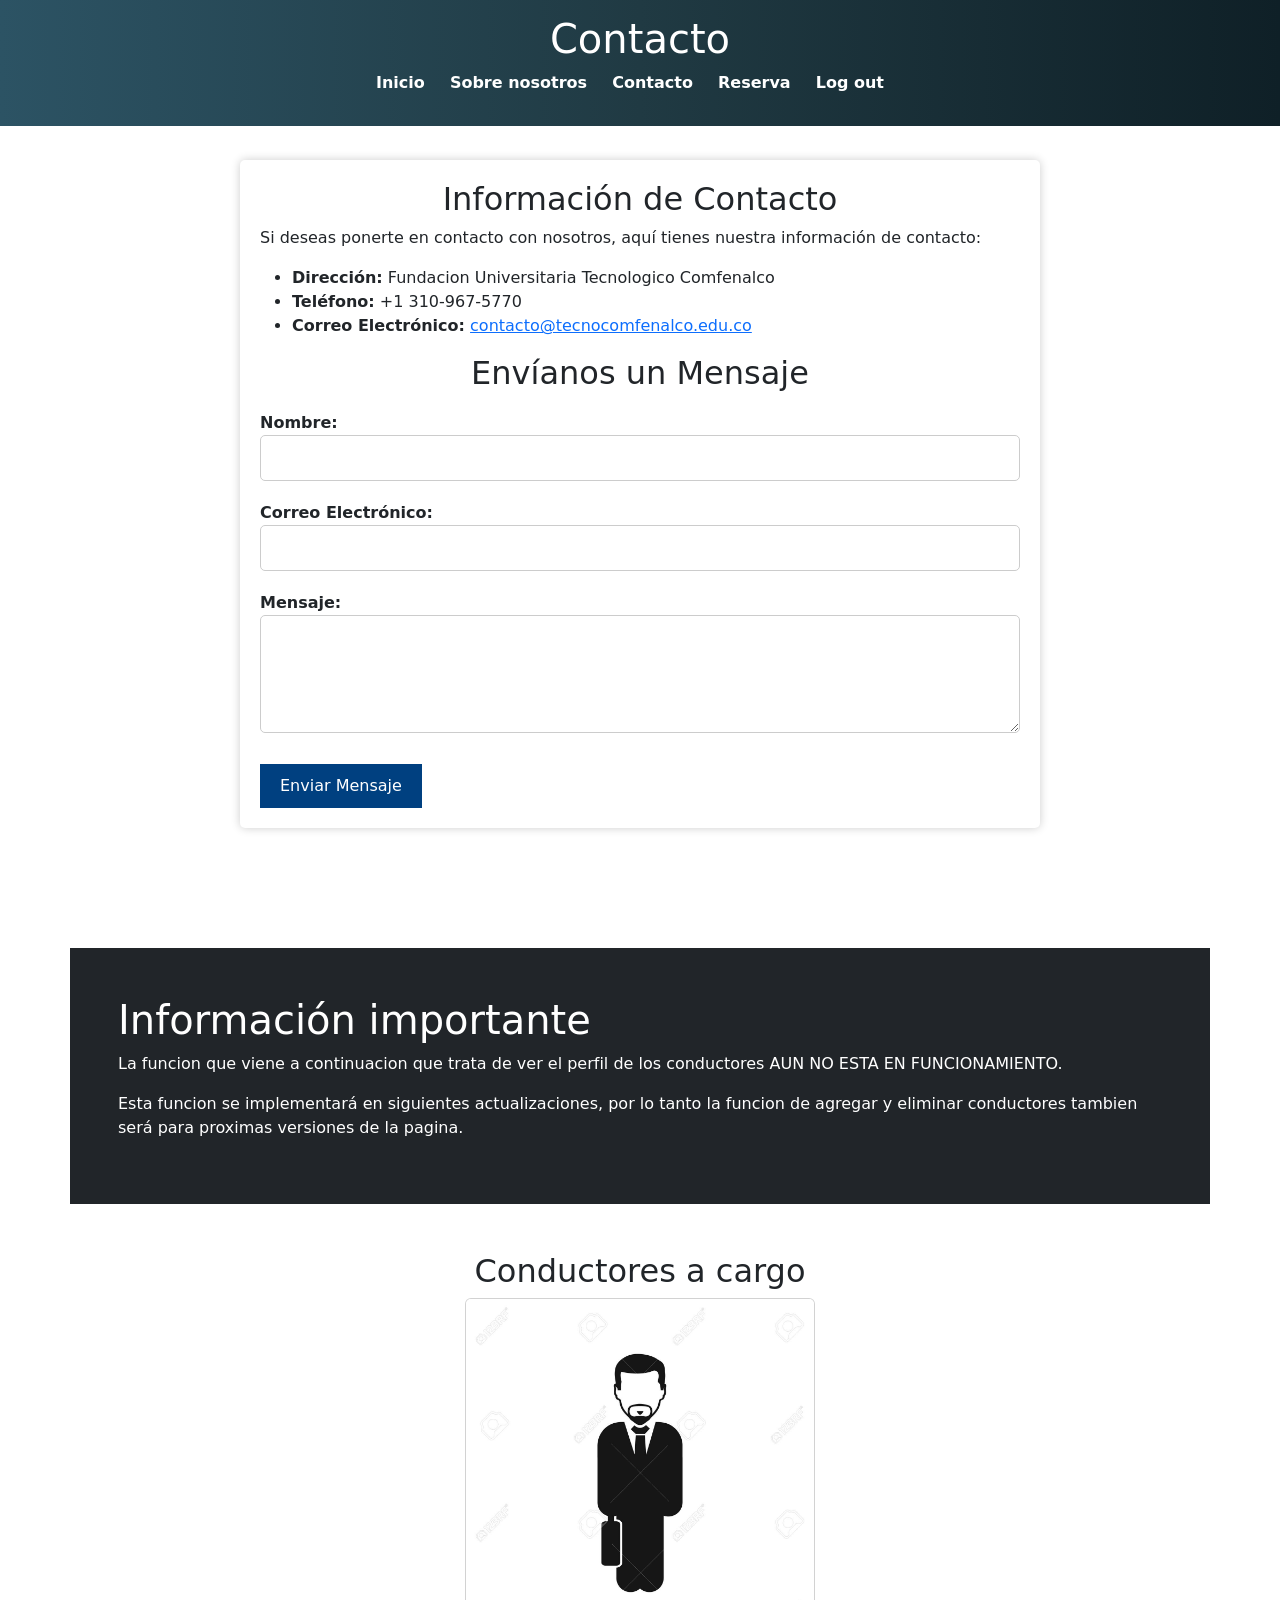
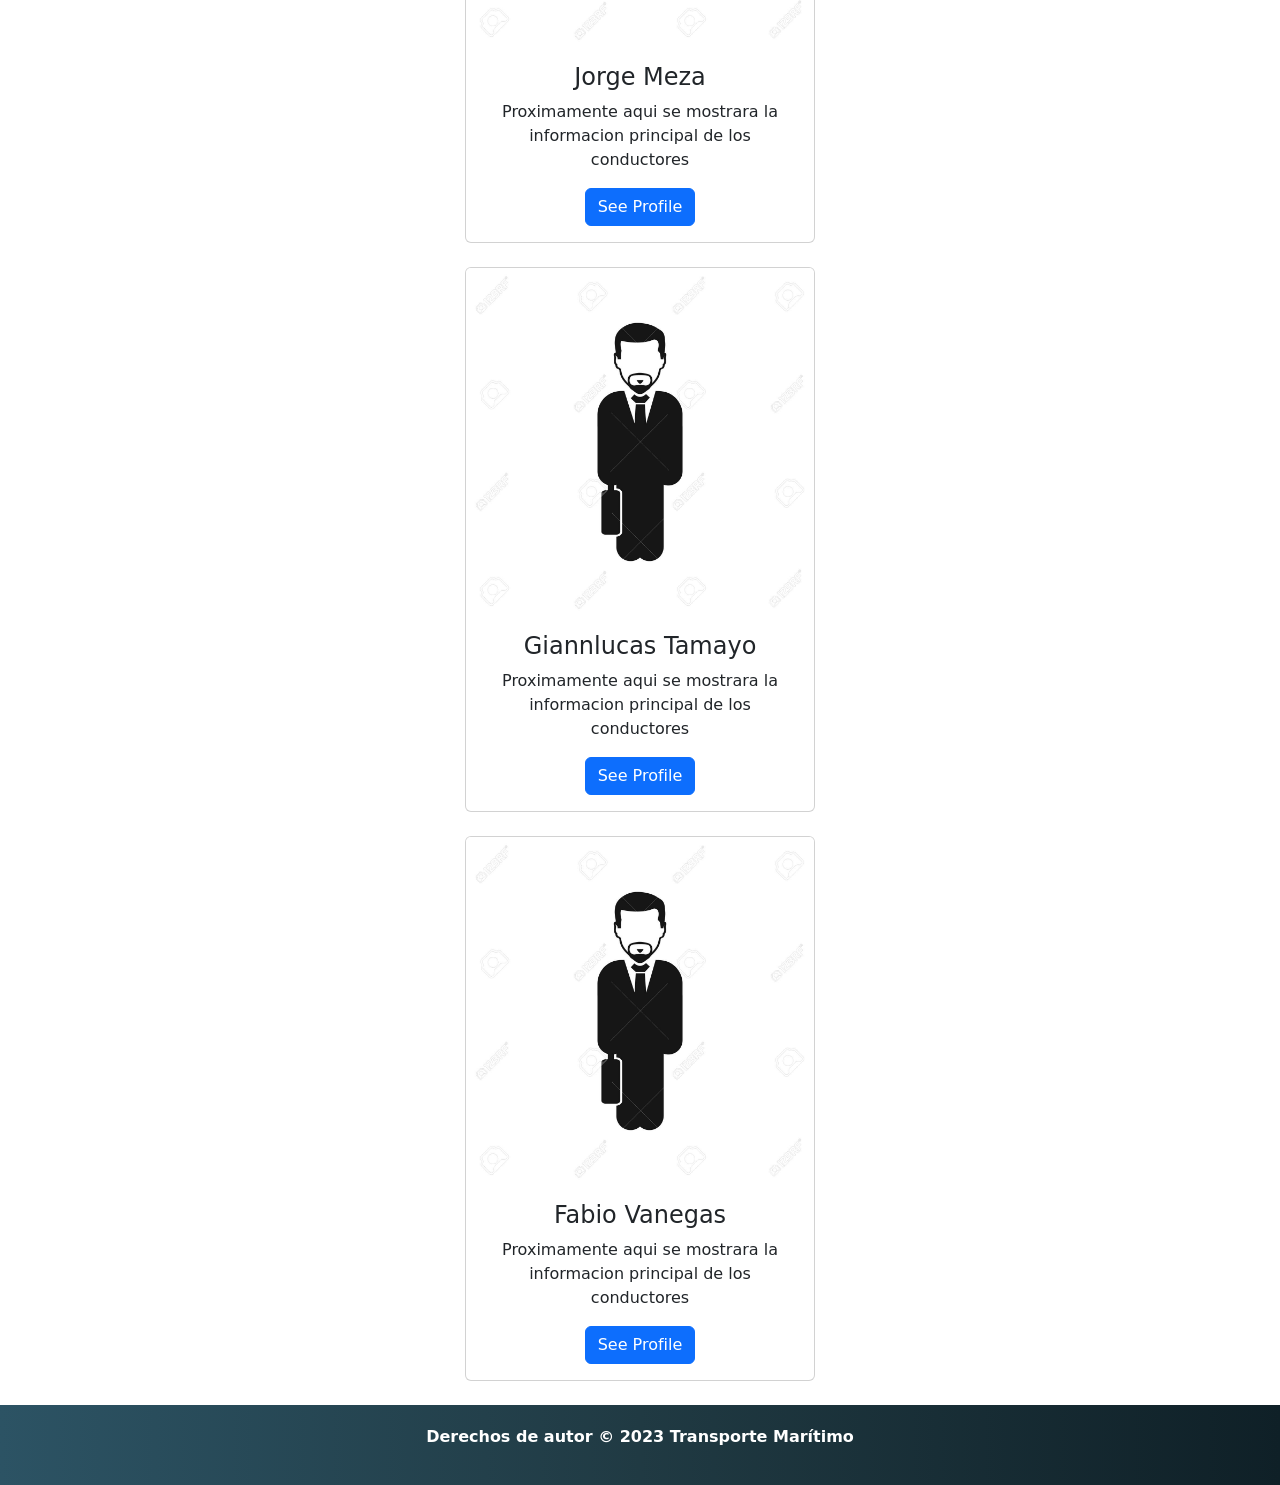
==== contacto.html @ 15d6b762 "Primer commit" ====
<!DOCTYPE html>
<html lang="es" >
<head>
    <meta charset="UTF-8">
    <meta name="viewport" content="width=device-width, initial-scale=1.0">
    <link rel="stylesheet" href="contacto.css">
    <link rel="stylesheet" href="./css/bootstrap.min.css">
    <link rel="stylesheet" href="./js/bootstrap.min.js">
    <title>Contacto - Transporte Marítimo</title>
</head>
<body>
    <script>
        document.addEventListener('DOMContentLoaded', function () {
            // Simula una demora de 1 segundo (1000 ms) para la carga
            setTimeout(function () {
                // Oculta la animación de carga
                var loadingOverlay = document.getElementById('loading-overlay');
                loadingOverlay.style.display = 'none';
            }, 1000); // 1000 ms = 1 segundo
        });
        
    </script>
    <header>
        <nav>
            <h1>Contacto</h1>
            <ul class="menu">
                <li><a href="index2.html">Inicio</a></li>
                <li><a href="sobre_nosotros.html">Sobre nosotros</a></li>
                <li><a href="contacto.html">Contacto</a></li>
                <li><a href="Reserva.html">Reserva</a></li>
                <li><a href="index.html">Log out</a></li>
            </ul>
        </nav>
    </header>

    <main>
        <section id="informacion_contacto">
            <center>
                <h2>Información de Contacto</h2>
            </center>
            <p>Si deseas ponerte en contacto con nosotros, aquí tienes nuestra información de contacto:</p>
            <ul>
                <li><strong>Dirección:</strong> Fundacion Universitaria Tecnologico Comfenalco</li>
                <li><strong>Teléfono:</strong> +1 310-967-5770</li>
                <li><strong>Correo Electrónico:</strong> <a href="https://support.google.com/mail/answer/8494?hl=es-419&co=GENIE.Platform%3DDesktop">contacto@tecnocomfenalco.edu.co</a></li>
            </ul>
        </section>

        <section id="formulario_contacto">
            <center>
                <h2>Envíanos un Mensaje</h2>
            </center>
            <form action="procesar_contacto.php" method="post">
                <label for="nombre">Nombre:</label>
                <input type="text" id="nombre" name="nombre" required>
                <label for="email">Correo Electrónico:</label>
                <input type="email" id="email" name="email" required>
                <label for="mensaje">Mensaje:</label>
                <textarea id="mensaje" name="mensaje" rows="4" required></textarea>
                <br><br>
                <button type="submit">Enviar Mensaje</button>
            </form>
        </section>
    </main>
    <div class="container p-5 my-5 bg-dark text-white">
        <h1>Información importante</h1>
        <p>La funcion que viene a continuacion que trata de ver el perfil de los conductores AUN NO ESTA EN FUNCIONAMIENTO.</p>
        <p>Esta funcion se implementará en siguientes actualizaciones, por lo tanto la funcion de agregar y eliminar conductores tambien será para proximas versiones de la pagina.</p>
      </div>
    </div>
    <center>
        <div class="container mt-3">
            <center>
                <h2>Conductores a cargo</h2>
            </center>
            <div class="card col-sm-6" style="width:350px">
              <img class="card-img-top" src="./imagenes/contacto.jpg" alt="Card image" style="width:100%">
              <div class="card-body">
                <h4 class="card-title">Jorge Meza</h4>
                <p class="card-text">Proximamente aqui se mostrara la informacion principal de los conductores</p>
                <a href="#" class="btn btn-primary">See Profile</a>
              </div>
            </div>
            <br>

            <div class="card col-sm-6" style="width:350px">
                <img class="card-img-top" src="./imagenes/contacto.jpg" alt="Card image" style="width:100%">
                <div class="card-body">
                  <h4 class="card-title">Giannlucas Tamayo</h4>
                  <p class="card-text">Proximamente aqui se mostrara la informacion principal de los conductores</p>
                  <a href="#" class="btn btn-primary">See Profile</a>
                </div>
            </div>
              <br>

            <div class="card col-sm-6" style="width:350px">
                <img class="card-img-top" src="./imagenes/contacto.jpg" alt="Card image" style="width:100%">
                <div class="card-body">
                  <h4 class="card-title">Fabio Vanegas</h4>
                  <p class="card-text">Proximamente aqui se mostrara la informacion principal de los conductores</p>
                  <a href="#" class="btn btn-primary">See Profile</a>
                </div>
        </div>
    </center>
</body>
<br>
<footer>
    <p>Derechos de autor © 2023 Transporte Marítimo</p>
</footer>
<div id="loading-overlay" class="loading-overlay">
    <div class="loading-spinner"></div>
</div>
</html>
---- contacto.css ----
body {
    font-family: Arial, sans-serif;
    background-color: #f0f0f0;
    margin: 0;
    padding: 0;
}

header {
    background: #0F2027;  /* fallback for old browsers */
    background: -webkit-linear-gradient(to right, #2C5364, #203A43, #0F2027);  /* Chrome 10-25, Safari 5.1-6 */
    background: linear-gradient(to right, #2C5364, #203A43, #0F2027); /* W3C, IE 10+/ Edge, Firefox 16+, Chrome 26+, Opera 12+, Safari 7+ */;
    color: #fff;
    padding: 20px;
    text-align: center;
}

nav {
    position: fixed;
    top: 0;
    width: 100%;
    z-index: 1000;
    background: linear-gradient(to right, #2C5364, #203A43, #0F2027);
    padding: 15px;
    margin-left: -20px;
}

nav ul {
    list-style-type: none;
    padding: 0;
}

nav li {
    display: inline;
    margin-right: 20px;
}

nav a {
    text-decoration: none;
    color: #fff;
    font-weight: bold;
}

.menu li a{
    transition: all 0.5s ease;
}

.menu li a:hover{
    padding: 5px 10px;
    background: #fff;
    color: #000000;
    border-radius: 15px;
}

main {
    max-width: 800px;
    margin: 120px auto;
    padding: 20px;
    background-color: #fff;
    border-radius: 5px;
    box-shadow: 0 0 10px rgba(0, 0, 0, 0.2);
}

footer {
    text-align: center;
    font-weight: bold;
    background: #0F2027;  /* fallback for old browsers */
    background: -webkit-linear-gradient(to right, #2C5364, #203A43, #0F2027);  /* Chrome 10-25, Safari 5.1-6 */
    background: linear-gradient(to right, #2C5364, #203A43, #0F2027); /* W3C, IE 10+/ Edge, Firefox 16+, Chrome 26+, Opera 12+, Safari 7+ */
    color: #fff;
    padding: 20px;
}

/* Estilos para la página "Contacto" */

h2 {
    font-size: 24px;
    margin-bottom: 10px;
}

label {
    display: block;
    font-weight: bold;
    margin-top: 10px;
}


input[type="text"],
input[type="email"],
textarea {
    width: 100%;
    padding: 10px;
    border: 1px solid #ccc;
    border-radius: 5px;
    margin-bottom: 10px;
}

button {
    background-color: #004080;
    color: #fff;
    border: none;
    padding: 10px 20px;
    border-radius: 5px;
    cursor: pointer;
}

button:hover {
    background-color: #002855;
}

/* Estilos para la animación de carga */
.loading-overlay {
    position: fixed;
    top: 0;
    left: 0;
    width: 100%;
    height: 100%;
    background: rgba(255, 255, 255, 0.9);
    display: flex;
    justify-content: center;
    align-items: center;
    z-index: 1000;
}

.loading-spinner {
    border: 8px solid #f3f3f3;
    border-top: 8px solid #3498db;
    border-radius: 50%;
    width: 50px;
    height: 50px;
    animation: spin 2s linear infinite;
}

@keyframes spin {
    0% { transform: rotate(0deg); }
    100% { transform: rotate(360deg); }
}
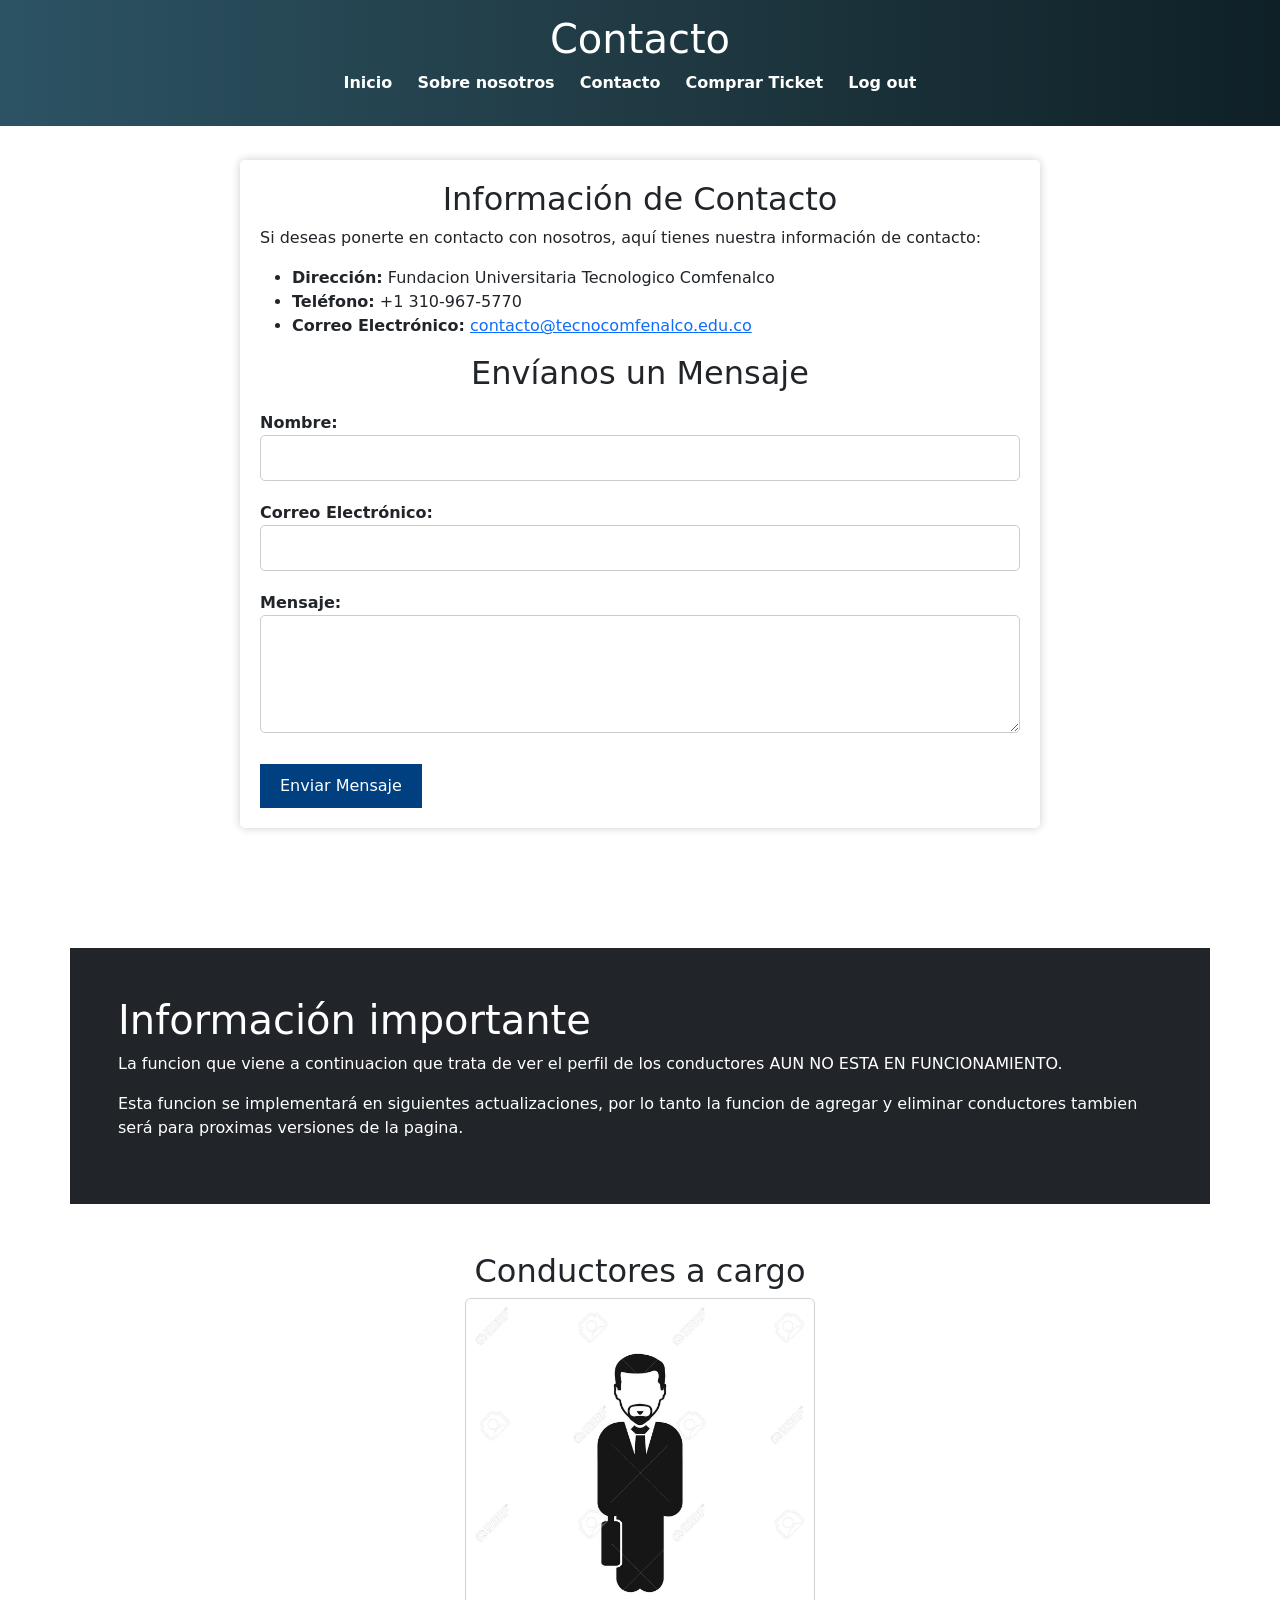
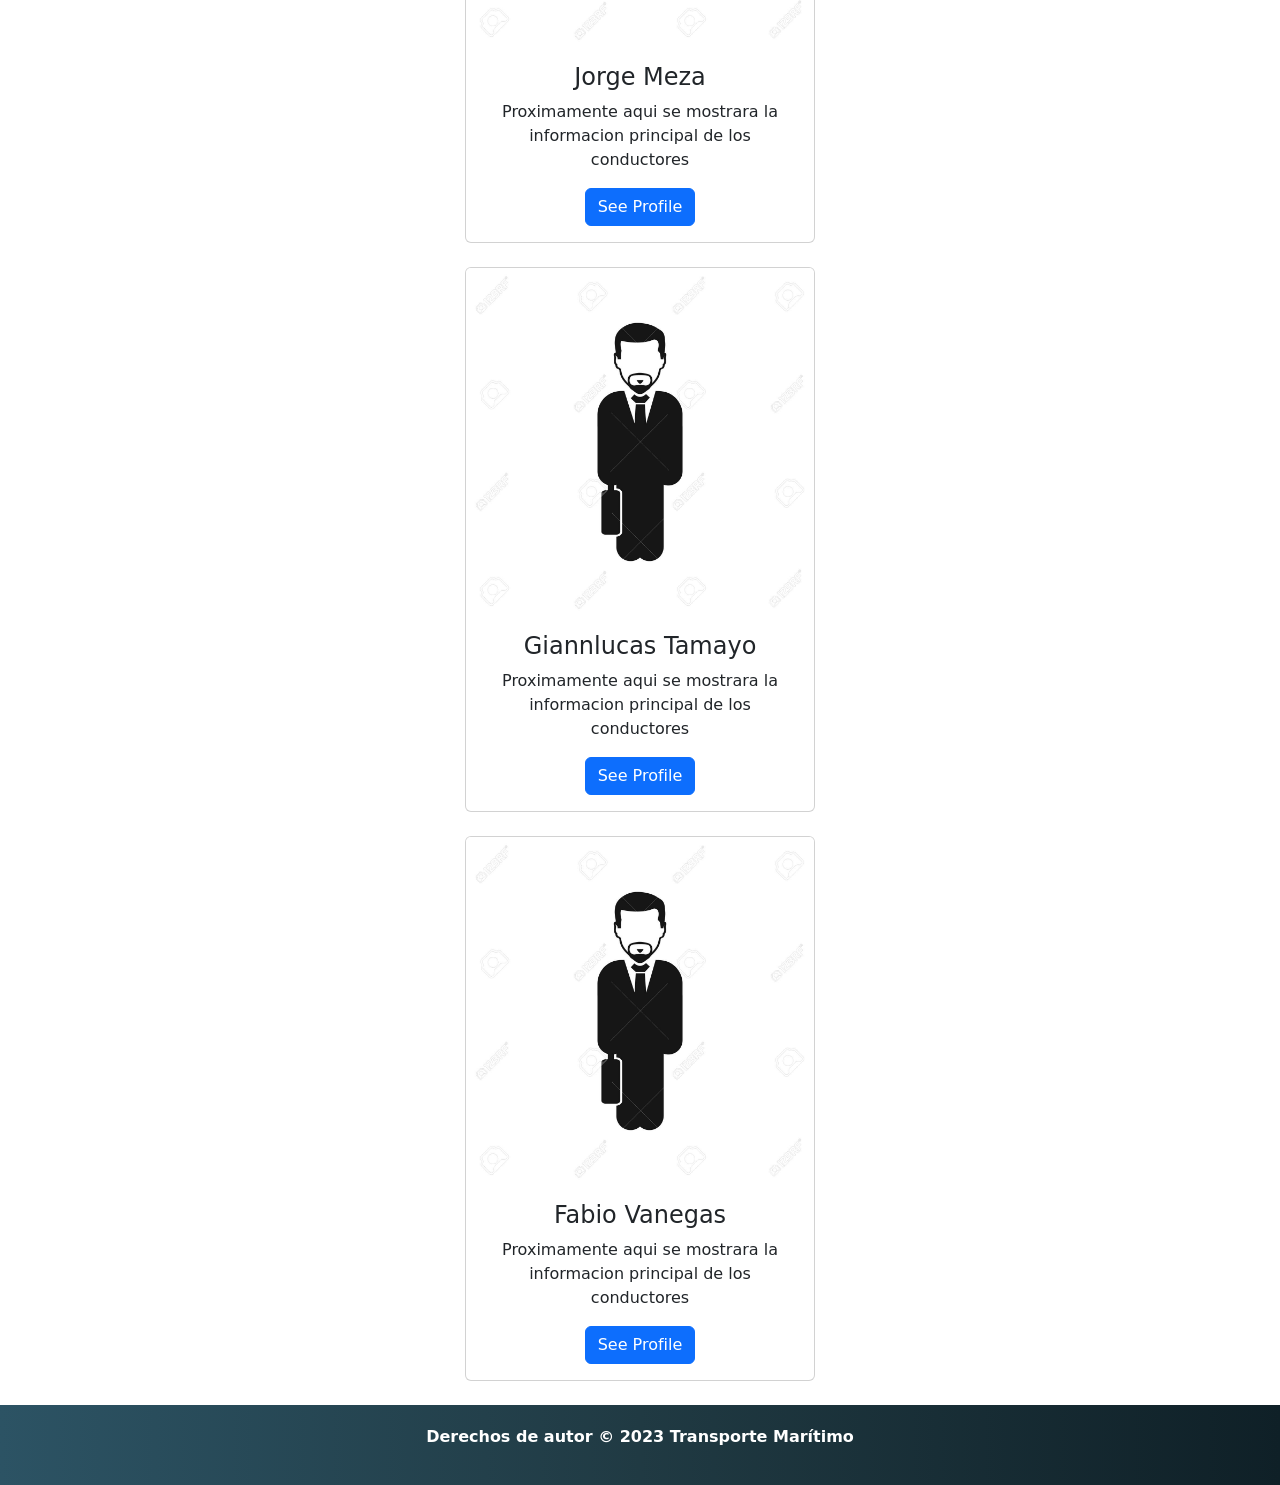
==== commit 8c93d337: "Creacion de la base de datos y pagina de registro" ====
--- a/contacto.html
+++ b/contacto.html
@@ -27,8 +27,8 @@
                 <li><a href="index2.html">Inicio</a></li>
                 <li><a href="sobre_nosotros.html">Sobre nosotros</a></li>
                 <li><a href="contacto.html">Contacto</a></li>
-                <li><a href="Reserva.html">Reserva</a></li>
-                <li><a href="index.html">Log out</a></li>
+                <li><a href="Reserva.html">Comprar Ticket</a></li>
+                <li><a href="index.php">Log out</a></li>
             </ul>
         </nav>
     </header>
